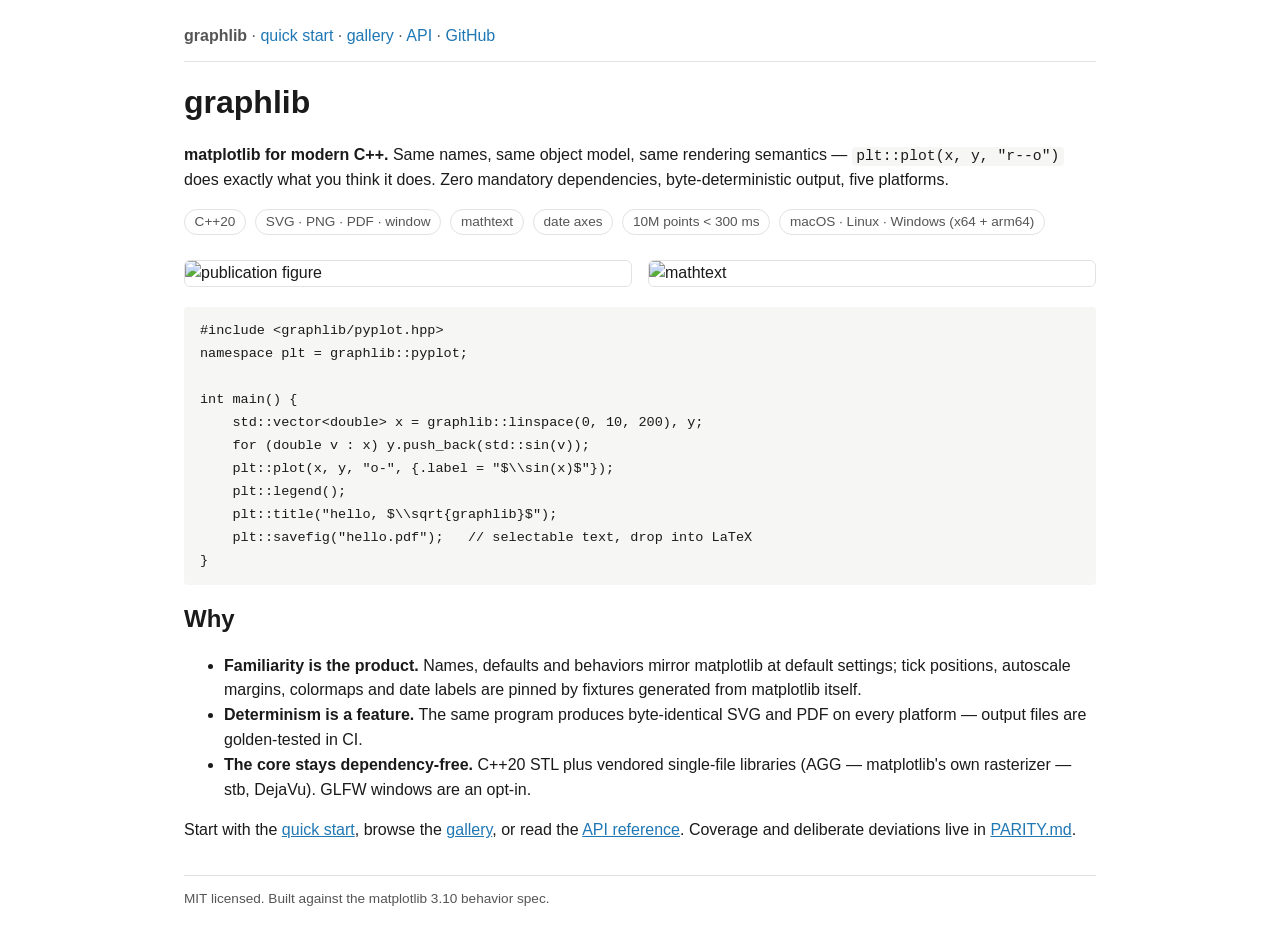
==== docs/site/index.html @ b97789e1 "docs(site): one-command static site — pages, generated gallery, Doxygen API cmake --build --preset <" ====
<!DOCTYPE html>
<html lang="en"><head><meta charset="utf-8"/>
<meta name="viewport" content="width=device-width, initial-scale=1"/>
<title>graphlib — matplotlib for modern C++</title>
<link rel="stylesheet" href="site.css"/></head>
<body>
<nav><strong>graphlib</strong> · <a href="quickstart.html">quick start</a> · <a href="gallery.html">gallery</a> · <a href="api/index.html">API</a> · <a href="https://github.com/Nosenzor/graphlib">GitHub</a></nav>

<h1>graphlib</h1>
<p><strong>matplotlib for modern C++.</strong> Same names, same object model, same rendering
semantics — <code>plt::plot(x, y, "r--o")</code> does exactly what you think it does.
Zero mandatory dependencies, byte-deterministic output, five platforms.</p>

<div>
<span class="pill">C++20</span>
<span class="pill">SVG · PNG · PDF · window</span>
<span class="pill">mathtext</span>
<span class="pill">date axes</span>
<span class="pill">10M points &lt; 300 ms</span>
<span class="pill">macOS · Linux · Windows (x64 + arm64)</span>
</div>

<div class="hero">
<img src="gallery/paper_figure.svg" alt="publication figure"/>
<img src="gallery/mathtext.svg" alt="mathtext"/>
</div>

<pre><code>#include &lt;graphlib/pyplot.hpp&gt;
namespace plt = graphlib::pyplot;

int main() {
    std::vector&lt;double&gt; x = graphlib::linspace(0, 10, 200), y;
    for (double v : x) y.push_back(std::sin(v));
    plt::plot(x, y, "o-", {.label = "$\\sin(x)$"});
    plt::legend();
    plt::title("hello, $\\sqrt{graphlib}$");
    plt::savefig("hello.pdf");   // selectable text, drop into LaTeX
}
</code></pre>

<h2>Why</h2>
<ul>
<li><strong>Familiarity is the product.</strong> Names, defaults and behaviors mirror
matplotlib at default settings; tick positions, autoscale margins, colormaps and date
labels are pinned by fixtures generated from matplotlib itself.</li>
<li><strong>Determinism is a feature.</strong> The same program produces byte-identical
SVG and PDF on every platform — output files are golden-tested in CI.</li>
<li><strong>The core stays dependency-free.</strong> C++20 STL plus vendored
single-file libraries (AGG — matplotlib's own rasterizer — stb, DejaVu). GLFW windows
are an opt-in.</li>
</ul>

<p>Start with the <a href="quickstart.html">quick start</a>, browse the
<a href="gallery.html">gallery</a>, or read the
<a href="api/index.html">API reference</a>. Coverage and deliberate deviations live in
<a href="https://github.com/Nosenzor/graphlib/blob/main/docs/PARITY.md">PARITY.md</a>.</p>

<footer>MIT licensed. Built against the matplotlib 3.10 behavior spec.</footer>
</body></html>
---- docs/site/site.css ----
/* graphlib docs site — deliberately tiny and dependency-free. */
:root {
    --fg: #1a1a1a;
    --muted: #555;
    --accent: #1f77b4; /* tab:blue, of course */
    --rule: #e2e2e2;
    --bg: #ffffff;
    --code-bg: #f6f6f4;
}
@media (prefers-color-scheme: dark) {
    :root {
        --fg: #e8e8e8;
        --muted: #a8a8a8;
        --accent: #6baed6;
        --rule: #333;
        --bg: #151515;
        --code-bg: #202020;
    }
}
* { box-sizing: border-box; }
body {
    margin: 0 auto;
    max-width: 60rem;
    padding: 1.5rem;
    color: var(--fg);
    background: var(--bg);
    font: 16px/1.55 -apple-system, "Segoe UI", Roboto, "Helvetica Neue", sans-serif;
}
nav { color: var(--muted); border-bottom: 1px solid var(--rule); padding-bottom: .75rem; }
nav a { color: var(--accent); text-decoration: none; }
h1, h2 { line-height: 1.2; }
a { color: var(--accent); }
pre, code { background: var(--code-bg); border-radius: 4px; font-size: .92em; }
code { padding: .1em .3em; }
pre { padding: .8rem 1rem; overflow-x: auto; }
pre code { padding: 0; background: none; }
.grid { display: grid; grid-template-columns: repeat(auto-fill, minmax(17rem, 1fr)); gap: 1rem; }
figure { margin: 0; border: 1px solid var(--rule); border-radius: 6px; padding: .5rem; background: #fff; }
figure img { width: 100%; height: auto; display: block; }
figcaption { color: var(--muted); font-size: .85rem; padding-top: .4rem; }
figcaption .src { float: right; }
.hero { display: grid; grid-template-columns: 1fr 1fr; gap: 1rem; margin: 1.25rem 0; }
.hero img { width: 100%; border: 1px solid var(--rule); border-radius: 6px; background: #fff; }
@media (max-width: 40rem) { .hero { grid-template-columns: 1fr; } }
.pill { display: inline-block; border: 1px solid var(--rule); border-radius: 999px; padding: .1rem .6rem; margin: 0 .3rem .3rem 0; color: var(--muted); font-size: .85rem; }
footer { color: var(--muted); border-top: 1px solid var(--rule); margin-top: 2rem; padding-top: .75rem; font-size: .85rem; }
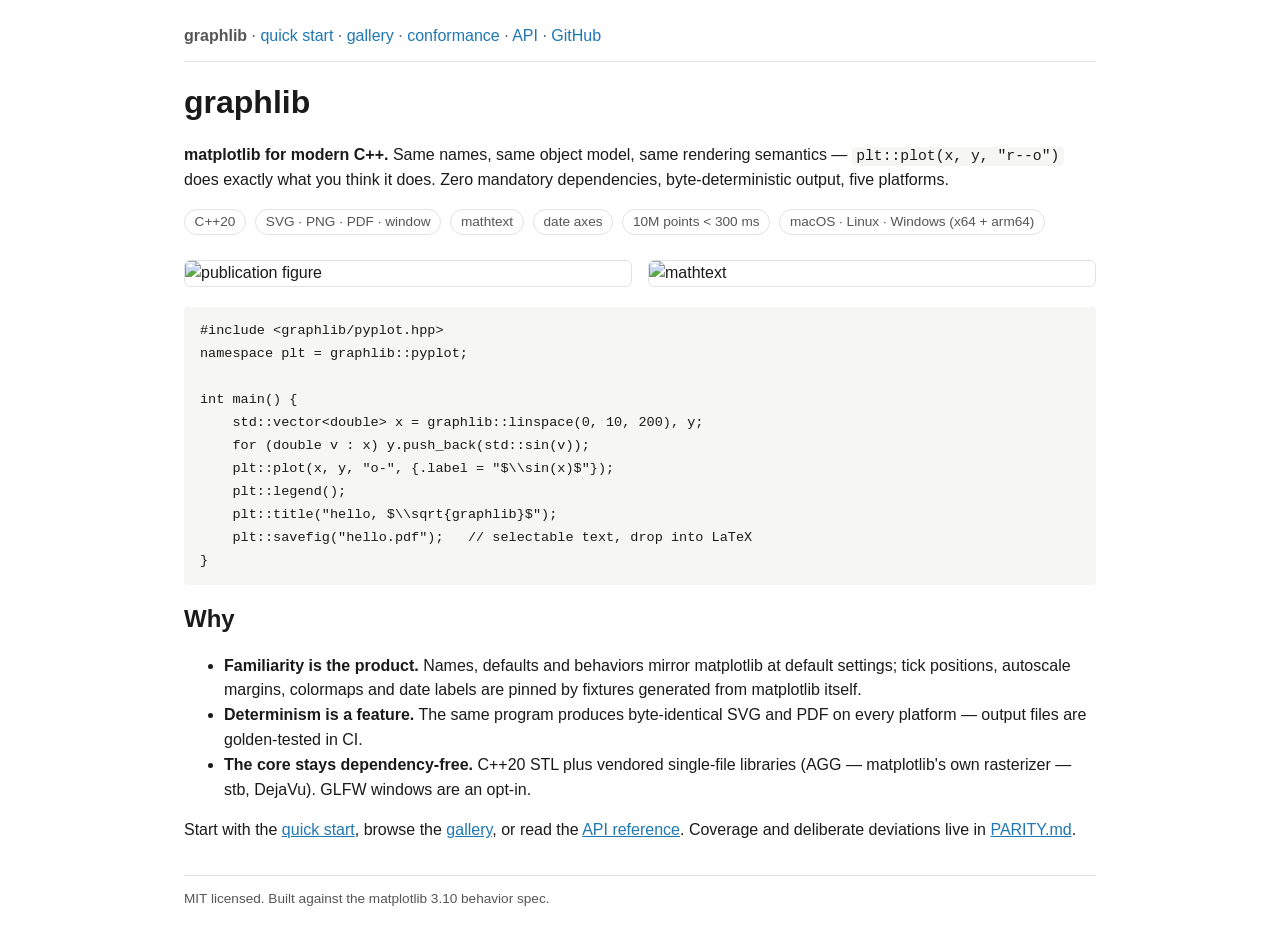
==== commit 30884ac1: "docs(conformance): side-by-side report vs matplotlib + API doc polish The v1.0 conformance report: t" ====
--- a/docs/site/index.html
+++ b/docs/site/index.html
@@ -4,7 +4,7 @@
 <title>graphlib — matplotlib for modern C++</title>
 <link rel="stylesheet" href="site.css"/></head>
 <body>
-<nav><strong>graphlib</strong> · <a href="quickstart.html">quick start</a> · <a href="gallery.html">gallery</a> · <a href="api/index.html">API</a> · <a href="https://github.com/Nosenzor/graphlib">GitHub</a></nav>
+<nav><strong>graphlib</strong> · <a href="quickstart.html">quick start</a> · <a href="gallery.html">gallery</a> · <a href="conformance.html">conformance</a> · <a href="api/index.html">API</a> · <a href="https://github.com/Nosenzor/graphlib">GitHub</a></nav>
 
 <h1>graphlib</h1>
 <p><strong>matplotlib for modern C++.</strong> Same names, same object model, same rendering
